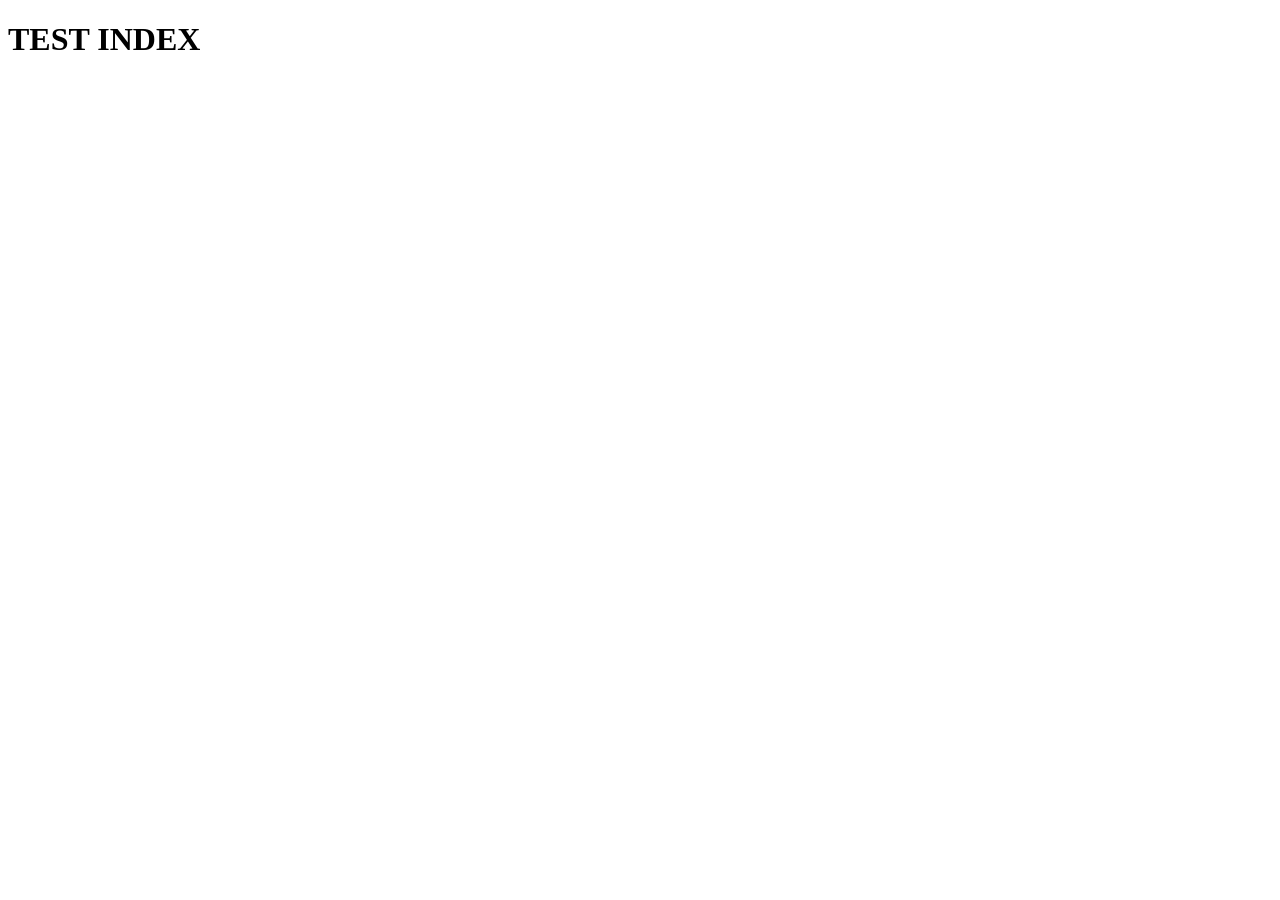
==== web/index.html @ f4d60d0a "Add first router showing actual html file." ====
<!DOCTYPE html>
<html lang="en">
	<head>
		<meta charset="UTF-8">
		<meta name="viewport" content="width=device-width, initial-scale=1">
		<title></title>
	</head>
	<body>
		<h1>TEST INDEX</h1>
	</body>
</html>
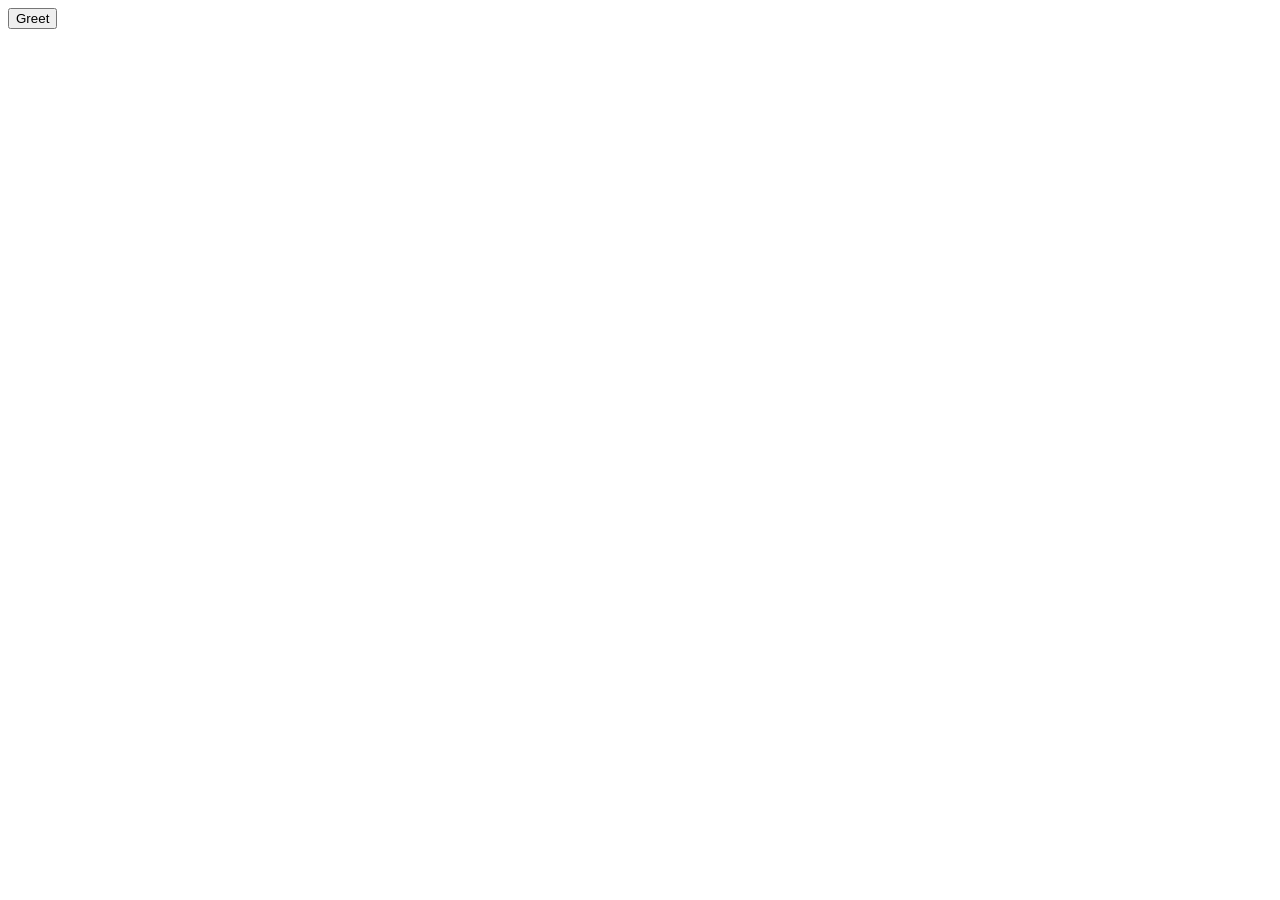
==== commit 9aa9d5b1: "Add first rust to html logic + make functions that don't require async non-async." ====
--- a/web/index.html
+++ b/web/index.html
@@ -1,11 +1,14 @@
 <!DOCTYPE html>
 <html lang="en">
-	<head>
-		<meta charset="UTF-8">
-		<meta name="viewport" content="width=device-width, initial-scale=1">
-		<title></title>
-	</head>
-	<body>
-		<h1>TEST INDEX</h1>
-	</body>
+    <head>
+        <meta charset="UTF-8">
+        <meta name="viewport" content="width=device-width, initial-scale=1">
+        <title>Greet</title>
+    </head>
+    <body>
+        <button id="greet-btn">Greet</button>
+        <p id="greet-response"></p>
+
+        <script src="index.js"></script>
+    </body>
 </html>
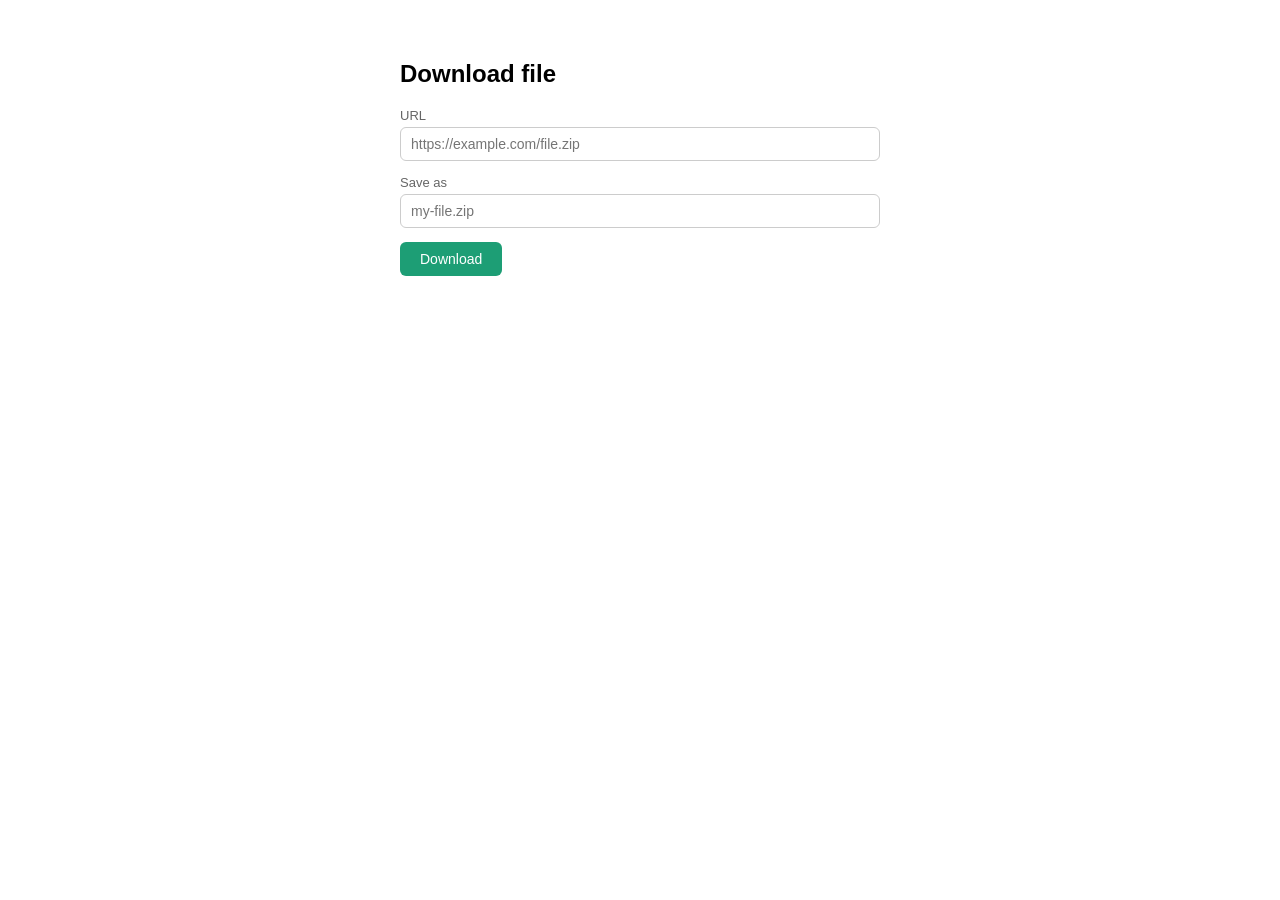
==== commit 00baf8f3: "Add first html and js for interacting with api." ====
--- a/web/index.html
+++ b/web/index.html
@@ -3,11 +3,32 @@
     <head>
         <meta charset="UTF-8">
         <meta name="viewport" content="width=device-width, initial-scale=1">
-        <title>Greet</title>
+        <title>Downloader</title>
+        <style>
+            body { font-family: sans-serif; max-width: 480px; margin: 60px auto; padding: 0 1rem; }
+            label { display: block; font-size: 13px; color: #666; margin-bottom: 4px; }
+            input { width: 100%; box-sizing: border-box; padding: 8px 10px; font-size: 14px;
+                    border: 1px solid #ccc; border-radius: 6px; margin-bottom: 14px; }
+            input:focus { outline: none; border-color: #1D9E75; }
+            button { padding: 9px 20px; background: #1D9E75; color: #fff; border: none;
+                     border-radius: 6px; font-size: 14px; cursor: pointer; }
+            button:disabled { opacity: 0.5; cursor: not-allowed; }
+            #status { margin-top: 14px; font-size: 13px; color: #555; min-height: 20px; }
+            #status.error { color: #c0392b; }
+            #status.ok { color: #1D9E75; }
+        </style>
     </head>
     <body>
-        <button id="greet-btn">Greet</button>
-        <p id="greet-response"></p>
+        <h2>Download file</h2>
+
+        <label for="url-input">URL</label>
+        <input id="url-input" type="url" placeholder="https://example.com/file.zip" />
+
+        <label for="name-input">Save as</label>
+        <input id="name-input" type="text" placeholder="my-file.zip" />
+
+        <button id="dl-btn">Download</button>
+        <p id="status"></p>
 
         <script src="index.js"></script>
     </body>
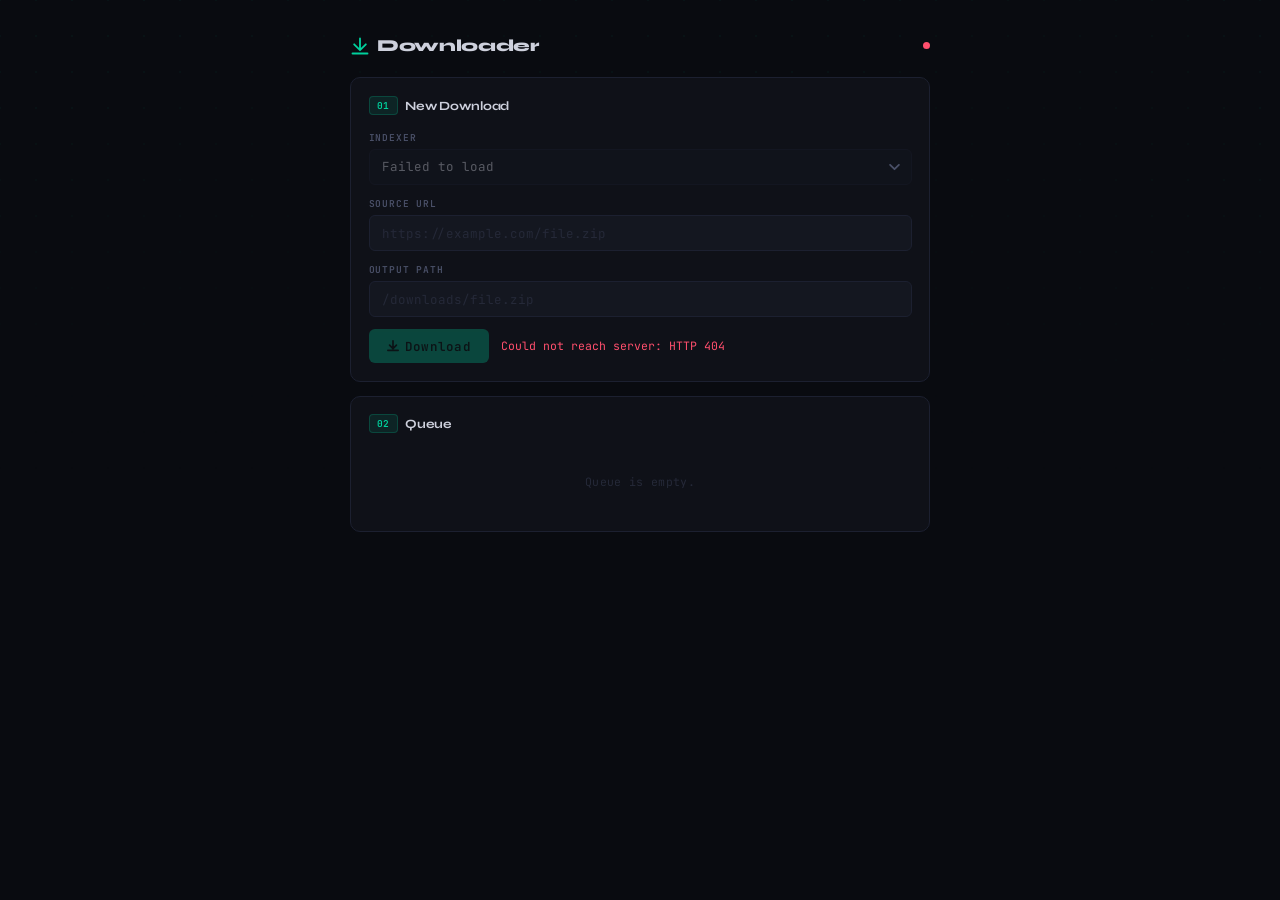
==== commit c709d076: "Update API and website to reflect new backend." ====
--- a/web/index.html
+++ b/web/index.html
@@ -1,35 +1,81 @@
 <!DOCTYPE html>
 <html lang="en">
-    <head>
-        <meta charset="UTF-8">
-        <meta name="viewport" content="width=device-width, initial-scale=1">
-        <title>Downloader</title>
-        <style>
-            body { font-family: sans-serif; max-width: 480px; margin: 60px auto; padding: 0 1rem; }
-            label { display: block; font-size: 13px; color: #666; margin-bottom: 4px; }
-            input { width: 100%; box-sizing: border-box; padding: 8px 10px; font-size: 14px;
-                    border: 1px solid #ccc; border-radius: 6px; margin-bottom: 14px; }
-            input:focus { outline: none; border-color: #1D9E75; }
-            button { padding: 9px 20px; background: #1D9E75; color: #fff; border: none;
-                     border-radius: 6px; font-size: 14px; cursor: pointer; }
-            button:disabled { opacity: 0.5; cursor: not-allowed; }
-            #status { margin-top: 14px; font-size: 13px; color: #555; min-height: 20px; }
-            #status.error { color: #c0392b; }
-            #status.ok { color: #1D9E75; }
-        </style>
-    </head>
-    <body>
-        <h2>Download file</h2>
+<head>
+  <meta charset="UTF-8" />
+  <meta name="viewport" content="width=device-width, initial-scale=1" />
+  <title>Downloader</title>
+  <link rel="preconnect" href="https://fonts.googleapis.com" />
+  <link rel="preconnect" href="https://fonts.gstatic.com" crossorigin />
+  <link href="https://fonts.googleapis.com/css2?family=JetBrains+Mono:wght@400;500;600&family=Syne:wght@700;800&display=swap" rel="stylesheet" />
+  <link rel="stylesheet" href="style.css" />
+</head>
+<body>
+  <canvas id="bg-canvas" aria-hidden="true"></canvas>
+  <main>
+    <header>
+      <div class="wordmark">
+        <svg class="wordmark-icon" viewBox="0 0 24 24" fill="none" stroke="currentColor" stroke-width="2.2" stroke-linecap="round" stroke-linejoin="round">
+          <path d="M12 3v12M5 10l7 7 7-7"/>
+          <path d="M3 21h18"/>
+        </svg>
+        Downloader
+      </div>
+      <div id="health-dot" class="health-dot" title="Server status"></div>
+    </header>
 
-        <label for="url-input">URL</label>
-        <input id="url-input" type="url" placeholder="https://example.com/file.zip" />
+    <!-- ── Form Card ─────────────────────────────────────── -->
+    <section class="card" id="form-card">
+      <div class="card-eyebrow">
+        <span class="chip">01</span>
+        <span class="card-title">New Download</span>
+      </div>
 
-        <label for="name-input">Save as</label>
-        <input id="name-input" type="text" placeholder="my-file.zip" />
+      <div class="field">
+        <label for="indexer-select">Indexer</label>
+        <div class="select-wrap">
+          <select id="indexer-select" disabled>
+            <option value="">Loading indexers…</option>
+          </select>
+          <svg class="select-arrow" viewBox="0 0 10 6" fill="none">
+            <path d="M1 1l4 4 4-4" stroke="currentColor" stroke-width="1.6" stroke-linecap="round" stroke-linejoin="round"/>
+          </svg>
+        </div>
+      </div>
 
-        <button id="dl-btn">Download</button>
-        <p id="status"></p>
+      <div class="field">
+        <label for="url-input">Source URL</label>
+        <input id="url-input" type="url" placeholder="https://example.com/file.zip" autocomplete="off" spellcheck="false" />
+      </div>
 
-        <script src="index.js"></script>
-    </body>
+      <div class="field">
+        <label for="name-input">Output path</label>
+        <input id="name-input" type="text" placeholder="/downloads/file.zip" autocomplete="off" spellcheck="false" />
+      </div>
+
+      <div class="form-footer">
+        <button id="dl-btn" disabled>
+          <svg viewBox="0 0 14 14" fill="none" stroke="currentColor" stroke-width="2" stroke-linecap="round" stroke-linejoin="round">
+            <path d="M7 1v8M3 6l4 4 4-4M1 12h12"/>
+          </svg>
+          Download
+        </button>
+        <p id="form-status" aria-live="polite"></p>
+      </div>
+    </section>
+
+    <!-- ── Queue Card ─────────────────────────────────────── -->
+    <section class="card" id="queue-card">
+      <div class="card-eyebrow">
+        <span class="chip">02</span>
+        <span class="card-title">Queue</span>
+        <span class="queue-meta" id="queue-meta" hidden></span>
+        <button class="clear-btn" id="clear-btn" hidden>Clear done</button>
+      </div>
+      <div id="downloads-list">
+        <p class="empty-state">Queue is empty.</p>
+      </div>
+    </section>
+  </main>
+  <script src="index.js"></script>
+</body>
 </html>
--- a/web/style.css
+++ b/web/style.css
@@ -0,0 +1,441 @@
+/* ── Design Tokens ─────────────────────────────────────────────────────────── */
+:root {
+  --bg:          #090b10;
+  --surface:     #0f1118;
+  --surface-hi:  #141720;
+  --surface-hi2: #191d28;
+  --border:      #1c2030;
+  --border-hi:   #242a3a;
+  --accent:      #00d09c;
+  --accent-10:   rgba(0, 208, 156, .10);
+  --accent-20:   rgba(0, 208, 156, .20);
+  --accent-30:   rgba(0, 208, 156, .30);
+  --text:        #cdd0dc;
+  --text-2:      #4a5068;
+  --text-3:      #252938;
+  --red:         #ff4f6d;
+  --blue:        #5ba8f5;
+  --green:       #3dd68c;
+  --yellow:      #f5c542;
+  --mono:        'JetBrains Mono', 'Fira Code', 'Consolas', monospace;
+  --display:     'Syne', system-ui, sans-serif;
+  --r:           10px;
+  --r-sm:        6px;
+  --r-xs:        4px;
+}
+
+/* ── Reset ─────────────────────────────────────────────────────────────────── */
+*, *::before, *::after { box-sizing: border-box; margin: 0; padding: 0; }
+html { font-size: 14px; -webkit-font-smoothing: antialiased; }
+
+/* ── Base ──────────────────────────────────────────────────────────────────── */
+body {
+  background: var(--bg);
+  color: var(--text);
+  font-family: var(--mono);
+  min-height: 100vh;
+  padding: 0 1rem 5rem;
+  overflow-x: hidden;
+}
+
+/* ── Background canvas (animated dot grid) ─────────────────────────────────── */
+#bg-canvas {
+  position: fixed;
+  inset: 0;
+  z-index: 0;
+  pointer-events: none;
+  opacity: .55;
+}
+
+/* ── Layout ────────────────────────────────────────────────────────────────── */
+main {
+  position: relative;
+  z-index: 1;
+  max-width: 580px;
+  margin: 0 auto;
+  padding-top: 2.5rem;
+  display: flex;
+  flex-direction: column;
+  gap: 1rem;
+}
+
+/* ── Header ────────────────────────────────────────────────────────────────── */
+header {
+  display: flex;
+  align-items: center;
+  justify-content: space-between;
+  padding-bottom: .5rem;
+}
+
+.wordmark {
+  display: inline-flex;
+  align-items: center;
+  gap: .5rem;
+  font-family: var(--display);
+  font-size: 1.2rem;
+  font-weight: 800;
+  letter-spacing: -.02em;
+  color: var(--text);
+}
+
+.wordmark-icon {
+  width: 20px;
+  height: 20px;
+  color: var(--accent);
+  flex-shrink: 0;
+}
+
+.health-dot {
+  width: 7px;
+  height: 7px;
+  border-radius: 50%;
+  background: var(--text-3);
+  transition: background .4s;
+  flex-shrink: 0;
+}
+
+.health-dot.ok  { background: var(--accent); box-shadow: 0 0 6px var(--accent-30); }
+.health-dot.err { background: var(--red); }
+
+/* ── Card ──────────────────────────────────────────────────────────────────── */
+.card {
+  background: var(--surface);
+  border: 1px solid var(--border);
+  border-radius: var(--r);
+  padding: 1.25rem;
+  animation: fadeUp .35s cubic-bezier(.22, 1, .36, 1) both;
+}
+
+#queue-card { animation-delay: .08s; }
+
+@keyframes fadeUp {
+  from { opacity: 0; transform: translateY(12px); }
+  to   { opacity: 1; transform: translateY(0); }
+}
+
+/* ── Card Eyebrow ──────────────────────────────────────────────────────────── */
+.card-eyebrow {
+  display: flex;
+  align-items: center;
+  gap: .5rem;
+  margin-bottom: 1.15rem;
+}
+
+.chip {
+  font-size: 9.5px;
+  font-weight: 600;
+  letter-spacing: .07em;
+  color: var(--accent);
+  background: var(--accent-10);
+  border: 1px solid var(--accent-20);
+  border-radius: var(--r-xs);
+  padding: 2px 7px;
+  flex-shrink: 0;
+}
+
+.card-title {
+  font-family: var(--display);
+  font-size: .9rem;
+  font-weight: 700;
+  letter-spacing: -.01em;
+  color: var(--text);
+}
+
+.queue-meta {
+  margin-left: auto;
+  font-size: 10px;
+  font-weight: 500;
+  letter-spacing: .04em;
+  color: var(--accent);
+  background: var(--accent-10);
+  border: 1px solid var(--accent-20);
+  border-radius: 99px;
+  padding: 2px 10px;
+  white-space: nowrap;
+}
+
+.clear-btn {
+  font-family: var(--mono);
+  font-size: 10px;
+  font-weight: 600;
+  letter-spacing: .05em;
+  text-transform: uppercase;
+  color: var(--text-2);
+  background: none;
+  border: 1px solid var(--border);
+  border-radius: var(--r-xs);
+  padding: 3px 9px;
+  cursor: pointer;
+  transition: color .15s, border-color .15s;
+  flex-shrink: 0;
+}
+
+.clear-btn:hover {
+  color: var(--text);
+  border-color: var(--border-hi);
+}
+
+/* queue-meta pushes everything right, clear-btn follows with a small gap */
+.queue-meta + .clear-btn { margin-left: .4rem; }
+/* when queue-meta is hidden */
+.queue-meta[hidden] + .clear-btn { margin-left: auto; }
+
+/* ── Fields ────────────────────────────────────────────────────────────────── */
+.field { margin-bottom: .85rem; }
+
+.field label {
+  display: block;
+  font-size: 9.5px;
+  font-weight: 600;
+  letter-spacing: .09em;
+  text-transform: uppercase;
+  color: var(--text-2);
+  margin-bottom: .38rem;
+}
+
+input,
+select {
+  width: 100%;
+  background: var(--surface-hi);
+  border: 1px solid var(--border);
+  border-radius: var(--r-sm);
+  padding: 8.5px 12px;
+  font-family: var(--mono);
+  font-size: 12.5px;
+  color: var(--text);
+  outline: none;
+  appearance: none;
+  -webkit-appearance: none;
+  transition: border-color .15s, box-shadow .15s, background .15s;
+}
+
+input::placeholder { color: var(--text-3); }
+
+input:focus,
+select:focus {
+  border-color: var(--accent);
+  box-shadow: 0 0 0 3px var(--accent-10);
+  background: var(--surface-hi2);
+}
+
+input:disabled,
+select:disabled {
+  opacity: .38;
+  cursor: not-allowed;
+}
+
+/* Custom select */
+.select-wrap { position: relative; }
+.select-wrap select { padding-right: 34px; cursor: pointer; }
+
+.select-arrow {
+  position: absolute;
+  right: 12px;
+  top: 50%;
+  transform: translateY(-50%);
+  width: 11px;
+  height: auto;
+  color: var(--text-2);
+  pointer-events: none;
+  flex-shrink: 0;
+}
+
+/* ── Form footer ───────────────────────────────────────────────────────────── */
+.form-footer {
+  display: flex;
+  align-items: center;
+  gap: .9rem;
+  margin-top: .15rem;
+  flex-wrap: wrap;
+}
+
+/* ── Button ────────────────────────────────────────────────────────────────── */
+#dl-btn {
+  display: inline-flex;
+  align-items: center;
+  gap: .45rem;
+  padding: 8.5px 18px;
+  background: var(--accent);
+  color: #031a12;
+  border: none;
+  border-radius: var(--r-sm);
+  font-family: var(--mono);
+  font-size: 12.5px;
+  font-weight: 600;
+  cursor: pointer;
+  transition: opacity .15s, box-shadow .2s, transform .1s;
+  flex-shrink: 0;
+  letter-spacing: .02em;
+}
+
+#dl-btn svg { width: 12px; height: 12px; flex-shrink: 0; }
+
+#dl-btn:hover:not(:disabled) {
+  opacity: .88;
+  box-shadow: 0 0 20px var(--accent-20);
+  transform: translateY(-1px);
+}
+
+#dl-btn:active:not(:disabled) {
+  transform: translateY(0);
+  box-shadow: none;
+}
+
+#dl-btn:disabled {
+  opacity: .28;
+  cursor: not-allowed;
+  box-shadow: none;
+  transform: none;
+}
+
+/* ── Form status ───────────────────────────────────────────────────────────── */
+#form-status {
+  font-size: 11.5px;
+  color: var(--text-2);
+  min-height: 1.4em;
+  flex: 1;
+  transition: color .2s;
+}
+
+#form-status.error { color: var(--red); }
+#form-status.ok    { color: var(--accent); }
+
+/* ── Empty state ───────────────────────────────────────────────────────────── */
+.empty-state {
+  font-size: 11.5px;
+  color: var(--text-3);
+  text-align: center;
+  padding: 1.75rem 0;
+  letter-spacing: .03em;
+}
+
+/* ── Download item ─────────────────────────────────────────────────────────── */
+.dl-item {
+  background: var(--surface-hi);
+  border: 1px solid var(--border);
+  border-radius: var(--r-sm);
+  padding: .8rem .9rem;
+  margin-bottom: .5rem;
+  transition: opacity .3s;
+  animation: slideIn .22s cubic-bezier(.22, 1, .36, 1) both;
+}
+
+.dl-item:last-child { margin-bottom: 0; }
+
+@keyframes slideIn {
+  from { opacity: 0; transform: translateX(-8px); }
+  to   { opacity: 1; transform: translateX(0); }
+}
+
+.dl-item.dl-done { opacity: .5; }
+
+/* Item header row: id + badge */
+.dl-item-header {
+  display: flex;
+  align-items: center;
+  gap: .45rem;
+  margin-bottom: .42rem;
+}
+
+.dl-id {
+  font-size: 9px;
+  font-weight: 500;
+  color: var(--text-3);
+  letter-spacing: .05em;
+  flex-shrink: 0;
+}
+
+/* Meta row: indexer · output */
+.dl-meta {
+  display: flex;
+  align-items: center;
+  gap: .35rem;
+  font-size: 11px;
+  flex-wrap: wrap;
+  margin-bottom: .3rem;
+}
+
+.dl-indexer { color: var(--accent); font-weight: 500; }
+.dl-sep     { color: var(--text-3); }
+.dl-output  { color: var(--text-2); }
+
+/* URL row */
+.dl-url {
+  font-size: 10.5px;
+  color: var(--text-3);
+  white-space: nowrap;
+  overflow: hidden;
+  text-overflow: ellipsis;
+}
+
+/* Error message */
+.dl-error-msg {
+  font-size: 11px;
+  color: var(--red);
+  margin-top: .38rem;
+  word-break: break-word;
+  line-height: 1.5;
+}
+
+/* Footer row: pulse + elapsed */
+.dl-item-footer {
+  display: flex;
+  align-items: center;
+  justify-content: space-between;
+  margin-top: .48rem;
+}
+
+.dl-elapsed {
+  font-size: 9.5px;
+  color: var(--text-3);
+  margin-left: auto;
+  letter-spacing: .03em;
+}
+
+/* ── Status badges ─────────────────────────────────────────────────────────── */
+.dl-badge {
+  font-size: 9.5px;
+  font-weight: 600;
+  letter-spacing: .07em;
+  text-transform: uppercase;
+  padding: 2px 8px;
+  border-radius: var(--r-xs);
+  border: 1px solid transparent;
+  flex-shrink: 0;
+}
+
+.badge-starting    { color: var(--blue);   background: rgba(91,168,245,.08); border-color: rgba(91,168,245,.18); }
+.badge-downloading { color: var(--accent); background: var(--accent-10);     border-color: var(--accent-20); }
+.badge-done        { color: var(--green);  background: rgba(61,214,140,.08); border-color: rgba(61,214,140,.18); }
+.badge-error       { color: var(--red);    background: rgba(255,79,109,.08); border-color: rgba(255,79,109,.18); }
+.badge-unknown     { color: var(--text-2); background: var(--surface-hi2);   border-color: var(--border); }
+
+/* ── Pulse animation (active downloads) ────────────────────────────────────── */
+.dl-pulse {
+  display: flex;
+  align-items: center;
+  gap: 3.5px;
+}
+
+.dl-pulse span {
+  display: block;
+  width: 3.5px;
+  height: 3.5px;
+  border-radius: 50%;
+  background: var(--accent);
+  animation: pulse 1.15s ease-in-out infinite;
+}
+
+.dl-pulse span:nth-child(2) { animation-delay: .18s; }
+.dl-pulse span:nth-child(3) { animation-delay: .36s; }
+
+@keyframes pulse {
+  0%, 100% { opacity: .18; transform: scale(.7); }
+  50%       { opacity: 1;   transform: scale(1); }
+}
+
+/* ── Scrollbar ──────────────────────────────────────────────────────────────── */
+::-webkit-scrollbar            { width: 6px; }
+::-webkit-scrollbar-track      { background: transparent; }
+::-webkit-scrollbar-thumb      { background: var(--border); border-radius: 3px; }
+::-webkit-scrollbar-thumb:hover { background: var(--border-hi); }
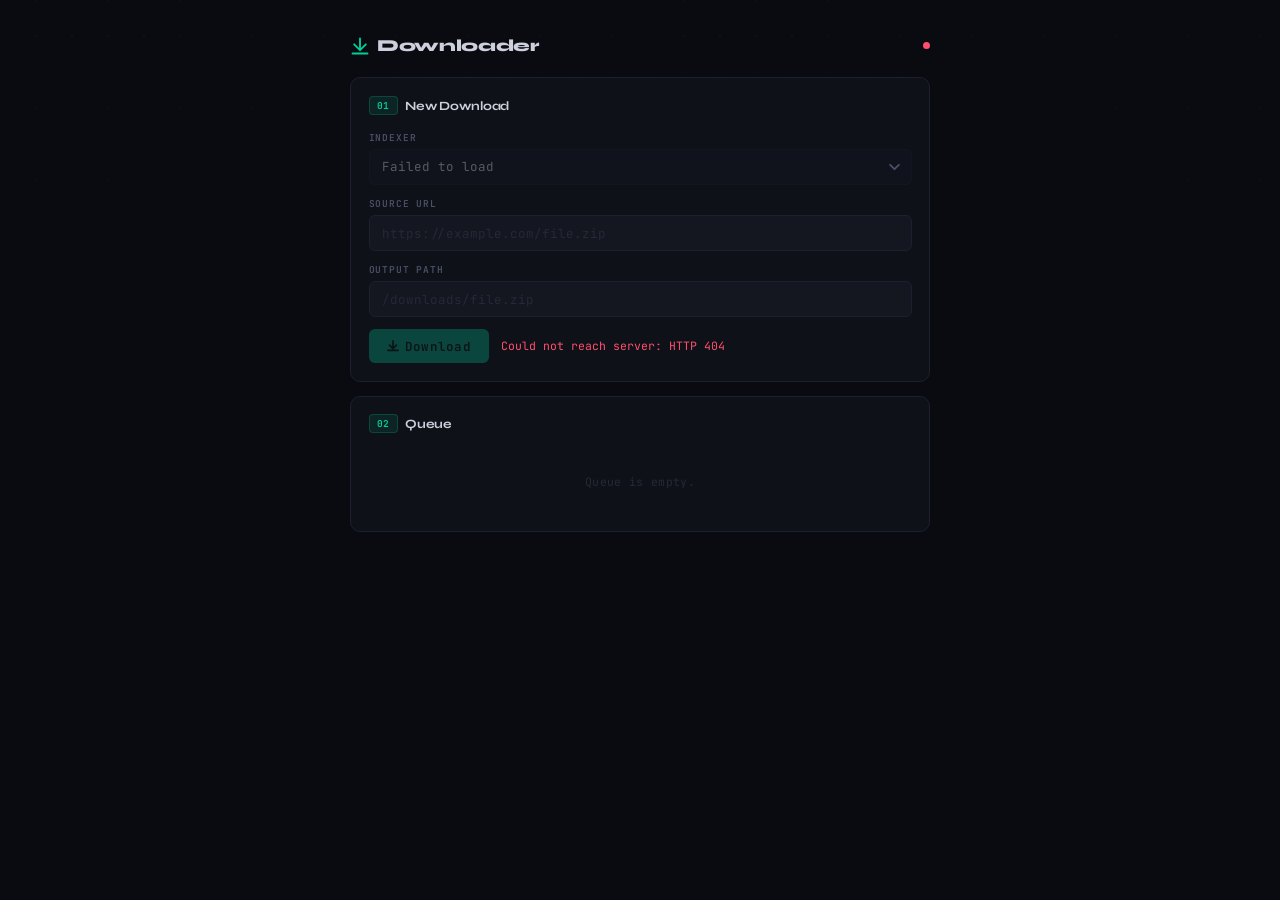
==== commit 5536445d: "Add progress bar to WebUI." ====
--- a/web/index.html
+++ b/web/index.html
@@ -23,7 +23,6 @@
       <div id="health-dot" class="health-dot" title="Server status"></div>
     </header>
 
-    <!-- ── Form Card ─────────────────────────────────────── -->
     <section class="card" id="form-card">
       <div class="card-eyebrow">
         <span class="chip">01</span>
@@ -63,7 +62,6 @@
       </div>
     </section>
 
-    <!-- ── Queue Card ─────────────────────────────────────── -->
     <section class="card" id="queue-card">
       <div class="card-eyebrow">
         <span class="chip">02</span>
--- a/web/style.css
+++ b/web/style.css
@@ -16,7 +16,6 @@
   --red:         #ff4f6d;
   --blue:        #5ba8f5;
   --green:       #3dd68c;
-  --yellow:      #f5c542;
   --mono:        'JetBrains Mono', 'Fira Code', 'Consolas', monospace;
   --display:     'Syne', system-ui, sans-serif;
   --r:           10px;
@@ -38,7 +37,7 @@
   overflow-x: hidden;
 }
 
-/* ── Background canvas (animated dot grid) ─────────────────────────────────── */
+/* ── Background canvas ─────────────────────────────────────────────────────── */
 #bg-canvas {
   position: fixed;
   inset: 0;
@@ -93,7 +92,6 @@
   transition: background .4s;
   flex-shrink: 0;
 }
-
 .health-dot.ok  { background: var(--accent); box-shadow: 0 0 6px var(--accent-30); }
 .health-dot.err { background: var(--red); }
 
@@ -169,15 +167,8 @@
   transition: color .15s, border-color .15s;
   flex-shrink: 0;
 }
-
-.clear-btn:hover {
-  color: var(--text);
-  border-color: var(--border-hi);
-}
-
-/* queue-meta pushes everything right, clear-btn follows with a small gap */
+.clear-btn:hover { color: var(--text); border-color: var(--border-hi); }
 .queue-meta + .clear-btn { margin-left: .4rem; }
-/* when queue-meta is hidden */
 .queue-meta[hidden] + .clear-btn { margin-left: auto; }
 
 /* ── Fields ────────────────────────────────────────────────────────────────── */
@@ -193,8 +184,7 @@
   margin-bottom: .38rem;
 }
 
-input,
-select {
+input, select {
   width: 100%;
   background: var(--surface-hi);
   border: 1px solid var(--border);
@@ -208,36 +198,22 @@
   -webkit-appearance: none;
   transition: border-color .15s, box-shadow .15s, background .15s;
 }
-
 input::placeholder { color: var(--text-3); }
-
-input:focus,
-select:focus {
+input:focus, select:focus {
   border-color: var(--accent);
   box-shadow: 0 0 0 3px var(--accent-10);
   background: var(--surface-hi2);
 }
-
-input:disabled,
-select:disabled {
-  opacity: .38;
-  cursor: not-allowed;
-}
-
-/* Custom select */
+input:disabled, select:disabled { opacity: .38; cursor: not-allowed; }
+
 .select-wrap { position: relative; }
 .select-wrap select { padding-right: 34px; cursor: pointer; }
-
 .select-arrow {
   position: absolute;
-  right: 12px;
-  top: 50%;
-  transform: translateY(-50%);
-  width: 11px;
-  height: auto;
+  right: 12px; top: 50%; transform: translateY(-50%);
+  width: 11px; height: auto;
   color: var(--text-2);
   pointer-events: none;
-  flex-shrink: 0;
 }
 
 /* ── Form footer ───────────────────────────────────────────────────────────── */
@@ -267,26 +243,14 @@
   flex-shrink: 0;
   letter-spacing: .02em;
 }
-
 #dl-btn svg { width: 12px; height: 12px; flex-shrink: 0; }
-
 #dl-btn:hover:not(:disabled) {
   opacity: .88;
   box-shadow: 0 0 20px var(--accent-20);
   transform: translateY(-1px);
 }
-
-#dl-btn:active:not(:disabled) {
-  transform: translateY(0);
-  box-shadow: none;
-}
-
-#dl-btn:disabled {
-  opacity: .28;
-  cursor: not-allowed;
-  box-shadow: none;
-  transform: none;
-}
+#dl-btn:active:not(:disabled) { transform: translateY(0); box-shadow: none; }
+#dl-btn:disabled { opacity: .28; cursor: not-allowed; box-shadow: none; transform: none; }
 
 /* ── Form status ───────────────────────────────────────────────────────────── */
 #form-status {
@@ -296,7 +260,6 @@
   flex: 1;
   transition: color .2s;
 }
-
 #form-status.error { color: var(--red); }
 #form-status.ok    { color: var(--accent); }
 
@@ -316,10 +279,9 @@
   border-radius: var(--r-sm);
   padding: .8rem .9rem;
   margin-bottom: .5rem;
-  transition: opacity .3s;
+  transition: opacity .4s;
   animation: slideIn .22s cubic-bezier(.22, 1, .36, 1) both;
 }
-
 .dl-item:last-child { margin-bottom: 0; }
 
 @keyframes slideIn {
@@ -329,7 +291,6 @@
 
 .dl-item.dl-done { opacity: .5; }
 
-/* Item header row: id + badge */
 .dl-item-header {
   display: flex;
   align-items: center;
@@ -345,7 +306,6 @@
   flex-shrink: 0;
 }
 
-/* Meta row: indexer · output */
 .dl-meta {
   display: flex;
   align-items: center;
@@ -354,12 +314,10 @@
   flex-wrap: wrap;
   margin-bottom: .3rem;
 }
-
 .dl-indexer { color: var(--accent); font-weight: 500; }
 .dl-sep     { color: var(--text-3); }
 .dl-output  { color: var(--text-2); }
 
-/* URL row */
 .dl-url {
   font-size: 10.5px;
   color: var(--text-3);
@@ -368,28 +326,80 @@
   text-overflow: ellipsis;
 }
 
-/* Error message */
+/* ── Progress bar ──────────────────────────────────────────────────────────── */
+.dl-progress {
+  height: 3px;
+  background: var(--surface-hi2);
+  border-radius: 2px;
+  margin: .6rem 0 0;
+  overflow: hidden;
+  position: relative;
+}
+
+.dl-progress-fill {
+  height: 100%;
+  width: 0%;
+  border-radius: 2px;
+  background: var(--accent);
+  /* Smooth growth on segment updates; fast color change on state transition */
+  transition: width .85s cubic-bezier(.22, 1, .36, 1), background .35s ease;
+  position: relative;
+  overflow: hidden;
+}
+
+/* Shimmer sweep for staged (indeterminate pipeline steps) */
+.dl-progress.staged .dl-progress-fill::after {
+  content: '';
+  position: absolute;
+  top: 0; left: -55%;
+  width: 55%;
+  height: 100%;
+  background: linear-gradient(90deg, transparent 0%, rgba(255,255,255,.45) 50%, transparent 100%);
+  animation: sweep 1.5s ease-in-out infinite;
+}
+
+@keyframes sweep {
+  to { left: 115%; }
+}
+
+/* Complete: full green bar */
+.dl-progress.complete .dl-progress-fill {
+  background: var(--green);
+}
+
+/* Failed: full red bar */
+.dl-progress.failed .dl-progress-fill {
+  background: var(--red);
+}
+
+/* ── Progress footer (label + elapsed) ─────────────────────────────────────── */
+.dl-item-footer {
+  display: flex;
+  align-items: center;
+  justify-content: space-between;
+  margin-top: .38rem;
+}
+
+.dl-progress-label {
+  font-size: 9.5px;
+  color: var(--text-2);
+  letter-spacing: .03em;
+  min-height: 1em; /* prevent layout shift when label is empty */
+}
+
+.dl-elapsed {
+  font-size: 9.5px;
+  color: var(--text-3);
+  letter-spacing: .03em;
+}
+
+/* ── Error message ─────────────────────────────────────────────────────────── */
 .dl-error-msg {
   font-size: 11px;
   color: var(--red);
-  margin-top: .38rem;
+  margin-top: .42rem;
   word-break: break-word;
-  line-height: 1.5;
-}
-
-/* Footer row: pulse + elapsed */
-.dl-item-footer {
-  display: flex;
-  align-items: center;
-  justify-content: space-between;
-  margin-top: .48rem;
-}
-
-.dl-elapsed {
-  font-size: 9.5px;
-  color: var(--text-3);
-  margin-left: auto;
-  letter-spacing: .03em;
+  line-height: 1.55;
 }
 
 /* ── Status badges ─────────────────────────────────────────────────────────── */
@@ -403,38 +413,14 @@
   border: 1px solid transparent;
   flex-shrink: 0;
 }
-
 .badge-starting    { color: var(--blue);   background: rgba(91,168,245,.08); border-color: rgba(91,168,245,.18); }
+.badge-finding     { color: var(--blue);   background: rgba(91,168,245,.08); border-color: rgba(91,168,245,.18); }
 .badge-downloading { color: var(--accent); background: var(--accent-10);     border-color: var(--accent-20); }
 .badge-done        { color: var(--green);  background: rgba(61,214,140,.08); border-color: rgba(61,214,140,.18); }
 .badge-error       { color: var(--red);    background: rgba(255,79,109,.08); border-color: rgba(255,79,109,.18); }
 .badge-unknown     { color: var(--text-2); background: var(--surface-hi2);   border-color: var(--border); }
 
-/* ── Pulse animation (active downloads) ────────────────────────────────────── */
-.dl-pulse {
-  display: flex;
-  align-items: center;
-  gap: 3.5px;
-}
-
-.dl-pulse span {
-  display: block;
-  width: 3.5px;
-  height: 3.5px;
-  border-radius: 50%;
-  background: var(--accent);
-  animation: pulse 1.15s ease-in-out infinite;
-}
-
-.dl-pulse span:nth-child(2) { animation-delay: .18s; }
-.dl-pulse span:nth-child(3) { animation-delay: .36s; }
-
-@keyframes pulse {
-  0%, 100% { opacity: .18; transform: scale(.7); }
-  50%       { opacity: 1;   transform: scale(1); }
-}
-
-/* ── Scrollbar ──────────────────────────────────────────────────────────────── */
+/* ── Scrollbar ─────────────────────────────────────────────────────────────── */
 ::-webkit-scrollbar            { width: 6px; }
 ::-webkit-scrollbar-track      { background: transparent; }
 ::-webkit-scrollbar-thumb      { background: var(--border); border-radius: 3px; }
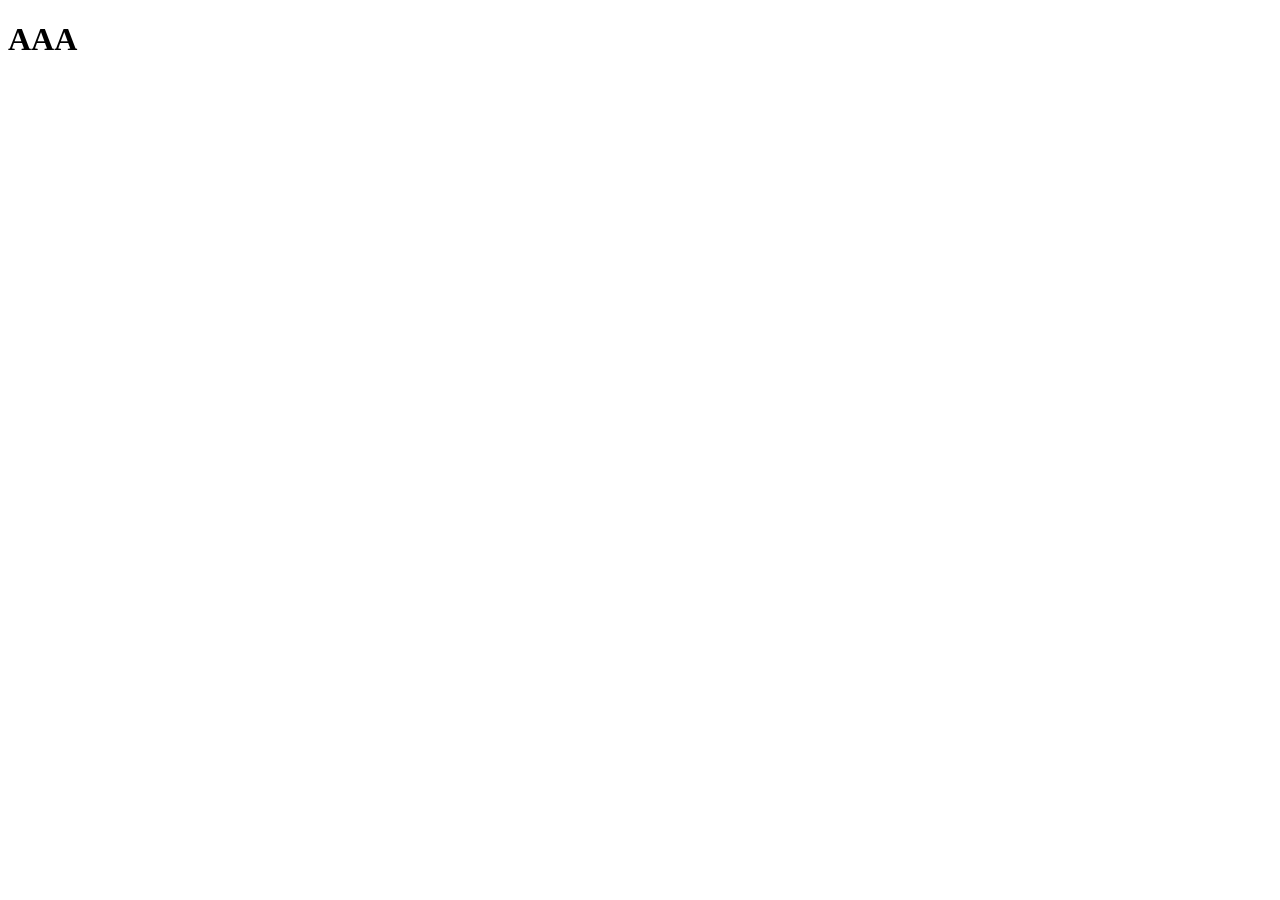
==== commit 3656fb62: "Delete obsolete web code." ====
--- a/web/index.html
+++ b/web/index.html
@@ -1,79 +1,12 @@
 <!DOCTYPE html>
 <html lang="en">
-<head>
-  <meta charset="UTF-8" />
-  <meta name="viewport" content="width=device-width, initial-scale=1" />
-  <title>Downloader</title>
-  <link rel="preconnect" href="https://fonts.googleapis.com" />
-  <link rel="preconnect" href="https://fonts.gstatic.com" crossorigin />
-  <link href="https://fonts.googleapis.com/css2?family=JetBrains+Mono:wght@400;500;600&family=Syne:wght@700;800&display=swap" rel="stylesheet" />
-  <link rel="stylesheet" href="style.css" />
-</head>
-<body>
-  <canvas id="bg-canvas" aria-hidden="true"></canvas>
-  <main>
-    <header>
-      <div class="wordmark">
-        <svg class="wordmark-icon" viewBox="0 0 24 24" fill="none" stroke="currentColor" stroke-width="2.2" stroke-linecap="round" stroke-linejoin="round">
-          <path d="M12 3v12M5 10l7 7 7-7"/>
-          <path d="M3 21h18"/>
-        </svg>
-        Downloader
-      </div>
-      <div id="health-dot" class="health-dot" title="Server status"></div>
-    </header>
-
-    <section class="card" id="form-card">
-      <div class="card-eyebrow">
-        <span class="chip">01</span>
-        <span class="card-title">New Download</span>
-      </div>
-
-      <div class="field">
-        <label for="indexer-select">Indexer</label>
-        <div class="select-wrap">
-          <select id="indexer-select" disabled>
-            <option value="">Loading indexers…</option>
-          </select>
-          <svg class="select-arrow" viewBox="0 0 10 6" fill="none">
-            <path d="M1 1l4 4 4-4" stroke="currentColor" stroke-width="1.6" stroke-linecap="round" stroke-linejoin="round"/>
-          </svg>
-        </div>
-      </div>
-
-      <div class="field">
-        <label for="url-input">Source URL</label>
-        <input id="url-input" type="url" placeholder="https://example.com/file.zip" autocomplete="off" spellcheck="false" />
-      </div>
-
-      <div class="field">
-        <label for="name-input">Output path</label>
-        <input id="name-input" type="text" placeholder="/downloads/file.zip" autocomplete="off" spellcheck="false" />
-      </div>
-
-      <div class="form-footer">
-        <button id="dl-btn" disabled>
-          <svg viewBox="0 0 14 14" fill="none" stroke="currentColor" stroke-width="2" stroke-linecap="round" stroke-linejoin="round">
-            <path d="M7 1v8M3 6l4 4 4-4M1 12h12"/>
-          </svg>
-          Download
-        </button>
-        <p id="form-status" aria-live="polite"></p>
-      </div>
-    </section>
-
-    <section class="card" id="queue-card">
-      <div class="card-eyebrow">
-        <span class="chip">02</span>
-        <span class="card-title">Queue</span>
-        <span class="queue-meta" id="queue-meta" hidden></span>
-        <button class="clear-btn" id="clear-btn" hidden>Clear done</button>
-      </div>
-      <div id="downloads-list">
-        <p class="empty-state">Queue is empty.</p>
-      </div>
-    </section>
-  </main>
-  <script src="index.js"></script>
-</body>
+	<head>
+		<meta charset="UTF-8">
+		<meta name="viewport" content="width=device-width, initial-scale=1">
+		<title></title>
+		<link href="css/style.css" rel="stylesheet">
+	</head>
+	<body>
+		<h1>AAA</h1>	
+	</body>
 </html>
